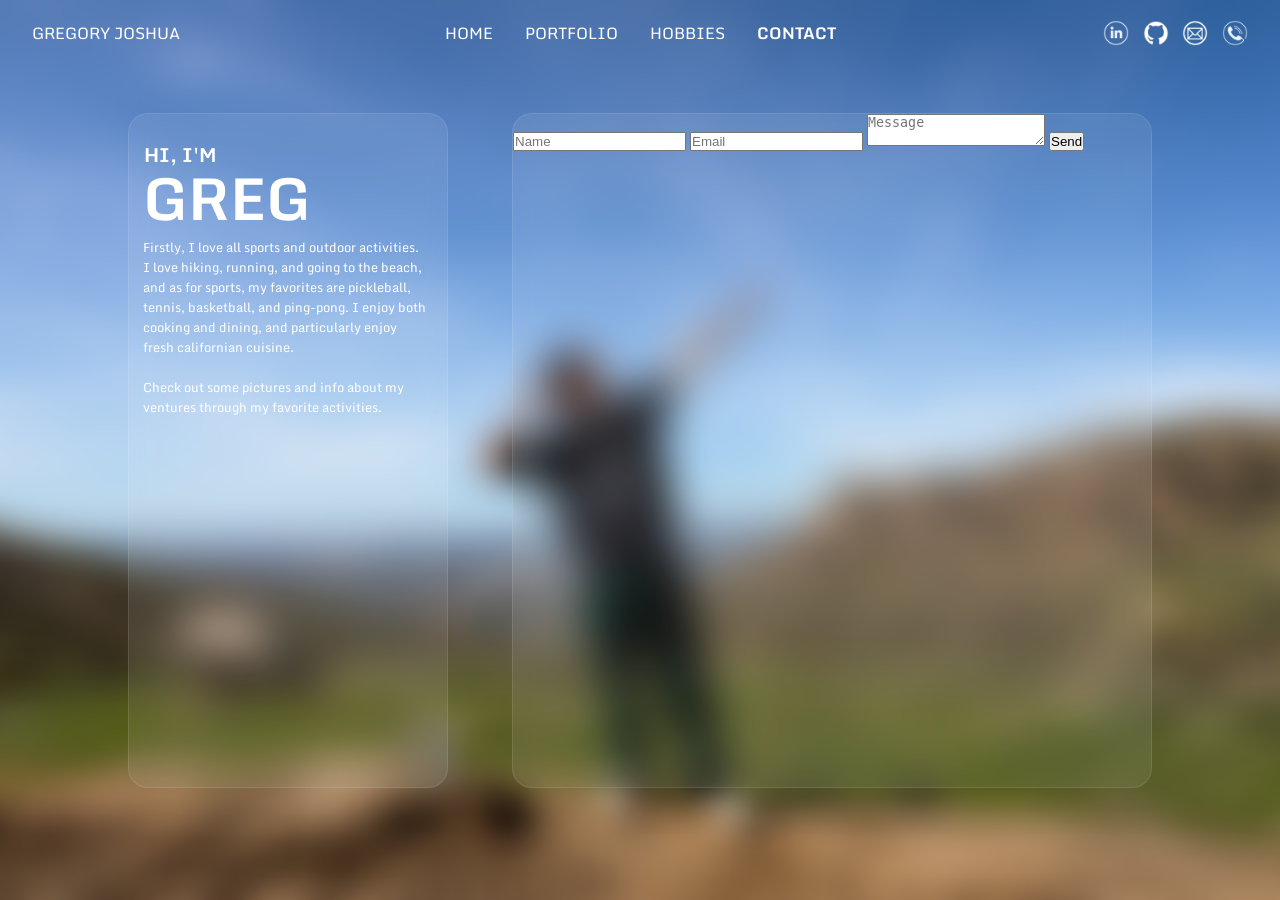
==== contact.html @ 61f7215c "page cards scaffolding" ====
<!DOCTYPE html>
<html lang="en">
<head>
  <meta charset="UTF-8">
  <meta name="viewport" content="width=device-width, initial-scale=1.0">
  <title>Contact — Gregory Joshua</title>
  <link rel="stylesheet" href="css/styles.css">
  <link rel="preconnect" href="https://fonts.googleapis.com">
  <link rel="preconnect" href="https://fonts.gstatic.com" crossorigin>
  <link href="https://fonts.googleapis.com/css2?family=Monda:wght@400..700&family=Unica+One&display=swap" rel="stylesheet">
</head>
<body class="contact-page">
  <nav>
    <a class="logo" href="index.html">Gregory Joshua</a>
    <ul class="links">
      <li><a href="index.html">Home</a></li>
      <li><a href="portfolio.html">Portfolio</a></li>
      <li><a href="hobbies.html">Hobbies</a></li>
      <li><a href="contact.html"><strong>Contact</strong></a></li>
    </ul>
    <div class="icons">
      <a href="https://linkedin.com/in/gregjoshua" target="_blank" rel="noopener noreferrer"><img src="assets/icons/linkedin.png" alt="LinkedIn"></a>
      <a href="https://github.com/0GregoryJ" target="_blank" rel="noopener noreferrer"><img src="assets/icons/github.png" alt="GitHub"></a>
      <a href="#"><img src="assets/icons/email.png" alt="Email"></a>
      <a href="#"><img src="assets/icons/phone.png" alt="Phone"></a>
    </div>
  </nav>

  <div class="title-card" style="width: 25vw; height: 75vh;">
    <h3 style="font-size: 1.5vw; padding-left: 0.95rem;">Hi, I'm</h3>
    <h1 style="font-size: 4.5vw; line-height: 4.5vw; padding-left: 0.85rem;">GREG</h1>
    <p style="font-size: 1vw; padding-left: 0.85rem;">Firstly, I love all sports and outdoor activities. I love hiking, running, and going to the beach, and as for sports, my favorites are pickleball, tennis, basketball, and ping-pong. I enjoy both cooking and dining, and particularly enjoy fresh californian cuisine. <br><br> Check out some pictures and info about my ventures through my favorite activities.</p>

    </div>
    <div class="main-card" style="height: 75vh; margin-right: 5vw;">
        <form name="contact" method="POST" data-netlify="true">
            <input type="text" name="name" placeholder="Name" required>
        
            <input type="email" name="email" placeholder="Email" required>
        
            <textarea name="message" placeholder="Message" required></textarea>
        
            <button type="submit">Send</button>
        </form>
    </div>
</body>
</html>
---- css/styles.css ----
/* Set up */
* {
  margin: 0;
  padding: 0;
  box-sizing: border-box;
}

html,
body {
  height: 100%;
  display: flex;
  overflow-y: hidden;
  align-items: center;
}

.home-page {
  min-height: 100vh;
  font-family: "Monda", sans-serif;
  color: #fff;
  background: url("../images/hero.png") center / cover no-repeat;
}

.portfolio-page, .hobbies-page, .contact-page {
  min-height: 100vh;
  font-family: "Monda", sans-serif;
  color: #fff;
  background: url("../images/hero-blur.png") center / cover no-repeat;
}

/* Navigation bar */
nav {
  position: fixed;
  top: 0;
  left: 0;
  right: 0;
  display: grid;
  grid-template-columns: 1fr auto 1fr;
  align-items: center;
  padding: 1.25rem 2rem;
  background: transparent;
  font-family: inherit;
  text-transform: uppercase;
}

.logo {
  justify-self: start;
  text-decoration: none;
  color: inherit;
}

.links {
  display: flex;
  gap: 2rem;
  list-style: none;
}

.links a {
  text-decoration: none;
  color: inherit;
}

.icons {
  justify-self: end;
  display: flex;
  gap: 0.85rem;
  align-items: center;
}

.icons img {
  display: block;
  width: 26px;
  height: 26px;
}



/* Title card */
.title-card {
  width: 20vw;
  height: 65vh;
  margin-left: 10vw;

  background: rgba(255, 255, 255, 0.075);
  backdrop-filter: blur(12px);
  -webkit-backdrop-filter: blur(12px);

  border: 1px solid rgba(255, 255, 255, 0.1);
  border-radius: 20px;
  font-family: inherit;
}

.title-card * {
  padding-left: 1.2rem;
  padding-right: 1.2rem;
}

.title-card h3 {
  padding-top: 2vw;
  text-transform: uppercase;
}

.title-card h1 {
  font-size: 6vw;
  padding-top: 0;
  padding-bottom: 0;
  padding-left: 0.5rem;
  text-transform: uppercase;
  line-height: 6vw;
}

.title-card p {
  font-size: 1.4vw;
  padding-top: 0.6rem;
}

.title-card button {
  background-color: transparent;
  border: #fff 1px solid;
  border-radius: 2vw;
  padding-top: 1vw;
  padding-bottom: 1vw;
  padding-left: 2vw;
  padding-right: 2vw;
  font-family: inherit;
  margin-left: 0.85rem;
  margin-top: 0.85rem;
  transition: background-color 0.3s ease, color 0.3s ease;
}

.title-card button a {
  color: #fff;
  text-decoration: none;
}

.title-card button:hover {
  background-color: #fff;
}

.title-card button:hover a {
  color: #000;
}

/* Main card */
.main-card {
  width: 50vw;
  height: 65vh;
  margin-left: 5vw;  

  background: rgba(255, 255, 255, 0.075);
  backdrop-filter: blur(12px);
  -webkit-backdrop-filter: blur(12px);

  border: 1px solid rgba(255, 255, 255, 0.1);
  border-radius: 20px;
  font-family: inherit;
}

/* Phone CSS */
@media (max-width: 850px) {
  nav, .title-card, .main-card {
    display: none;
  }
}
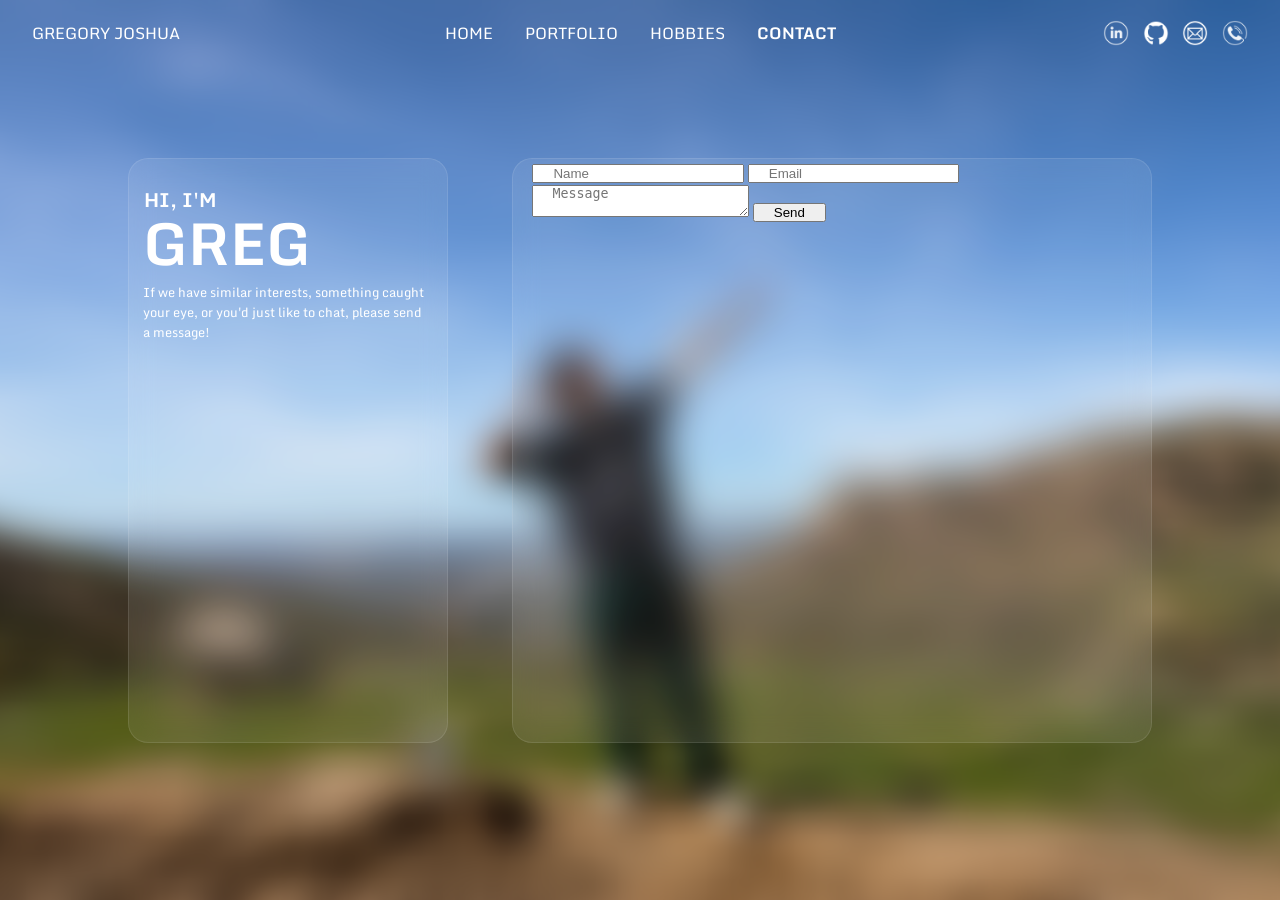
==== commit b173d94b: "portfolio content" ====
--- a/contact.html
+++ b/contact.html
@@ -26,13 +26,13 @@
     </div>
   </nav>
 
-  <div class="title-card" style="width: 25vw; height: 75vh;">
+  <div class="title-card" style="width: 25vw; height: 65vh;">
     <h3 style="font-size: 1.5vw; padding-left: 0.95rem;">Hi, I'm</h3>
     <h1 style="font-size: 4.5vw; line-height: 4.5vw; padding-left: 0.85rem;">GREG</h1>
-    <p style="font-size: 1vw; padding-left: 0.85rem;">Firstly, I love all sports and outdoor activities. I love hiking, running, and going to the beach, and as for sports, my favorites are pickleball, tennis, basketball, and ping-pong. I enjoy both cooking and dining, and particularly enjoy fresh californian cuisine. <br><br> Check out some pictures and info about my ventures through my favorite activities.</p>
+    <p style="font-size: 1vw; padding-left: 0.85rem;">If we have similar interests, something caught your eye, or you'd just like to chat, please send a message!</p>
 
     </div>
-    <div class="main-card" style="height: 75vh; margin-right: 5vw;">
+    <div class="main-card" style="height: 65vh; margin-right: 5vw;">
         <form name="contact" method="POST" data-netlify="true">
             <input type="text" name="name" placeholder="Name" required>
         
--- a/css/styles.css
+++ b/css/styles.css
@@ -9,7 +9,7 @@
 body {
   height: 100%;
   display: flex;
-  overflow-y: hidden;
+  overflow: hidden;
   align-items: center;
 }
 
@@ -155,9 +155,99 @@
   font-family: inherit;
 }
 
+.main-card * {
+  padding-left: 1.2rem;
+  padding-right: 1.2rem;
+}
+
+.main-card h3 {
+  padding-top: 2vw;
+  font-size: 2vw;
+  text-transform: uppercase;
+}
+
+.main-card p {
+  font-size: 1vw;
+}
+
+/* Main card sub cards */
+.sub-card {
+  width: 92%;
+  height: 33%;
+  margin-left: 1.2rem;
+  margin-top: 0.85rem;
+  display: flex;
+  align-items: center;
+
+  background: rgba(255, 255, 255, 0.075);
+  backdrop-filter: blur(12px);
+  -webkit-backdrop-filter: blur(12px);
+
+  border: 1px solid rgba(255, 255, 255, 0.1);
+  border-radius: 20px;
+  font-family: inherit;
+  overflow-y: scroll;
+}
+
+.sub-card img {
+  width: 40%;
+  height: 90%;
+  padding: 0;
+  margin-top: 0;
+  border-radius: 1rem;
+}
+
+/* Sub card contents */
+.sub-card-content {
+  width: 60%;
+}
+
+.sub-card-content h2 {
+  font-size: 1.5vw;
+  padding-bottom: 2px;
+}
+
+.tools {
+  display: flex;
+  flex-wrap: wrap;
+  gap: 8px;
+  padding-bottom: 8px;
+}
+
+.tools span {
+  padding: 5px 10px;
+  border: 1px solid rgba(255, 255, 255, 0.6);
+  border-radius: 6px;
+  font-size: 0.75vw;
+}
+
+.sub-card-content p {
+  line-height: 1.5;
+  font-size: 0.75vw;
+  margin-bottom: 8px;
+}
+
+.sub-card-content a {
+  color: #fff;
+  text-decoration: none;
+  font-size: 0.75vw;
+}
+
 /* Phone CSS */
 @media (max-width: 850px) {
   nav, .title-card, .main-card {
     display: none;
   }
+}
+
+@media (max-width: 1200px) {
+  .tools {
+    display: none;
+  }
+}
+
+@media (max-height: 750px) {
+  .tools {
+    display: none;
+  }
 }
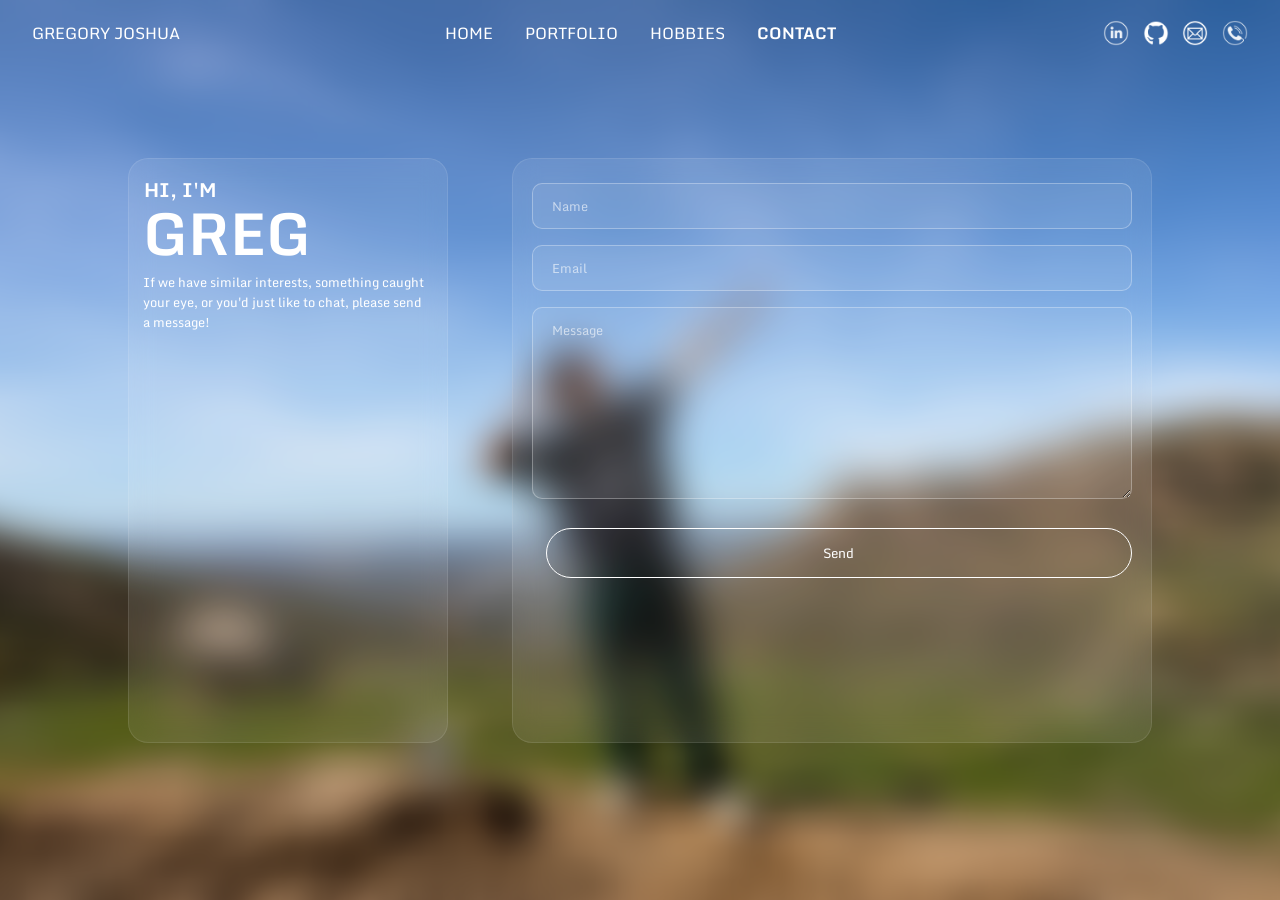
==== commit e4e113cb: "added mobile layout" ====
--- a/contact.html
+++ b/contact.html
@@ -10,37 +10,37 @@
   <link href="https://fonts.googleapis.com/css2?family=Monda:wght@400..700&family=Unica+One&display=swap" rel="stylesheet">
 </head>
 <body class="contact-page">
-  <nav>
-    <a class="logo" href="index.html">Gregory Joshua</a>
-    <ul class="links">
-      <li><a href="index.html">Home</a></li>
-      <li><a href="portfolio.html">Portfolio</a></li>
-      <li><a href="hobbies.html">Hobbies</a></li>
-      <li><a href="contact.html"><strong>Contact</strong></a></li>
-    </ul>
-    <div class="icons">
-      <a href="https://linkedin.com/in/gregjoshua" target="_blank" rel="noopener noreferrer"><img src="assets/icons/linkedin.png" alt="LinkedIn"></a>
-      <a href="https://github.com/0GregoryJ" target="_blank" rel="noopener noreferrer"><img src="assets/icons/github.png" alt="GitHub"></a>
-      <a href="#"><img src="assets/icons/email.png" alt="Email"></a>
-      <a href="#"><img src="assets/icons/phone.png" alt="Phone"></a>
-    </div>
-  </nav>
+    <nav>
+        <a class="logo" href="index.html">Gregory Joshua</a>
 
-  <div class="title-card" style="width: 25vw; height: 65vh;">
-    <h3 style="font-size: 1.5vw; padding-left: 0.95rem;">Hi, I'm</h3>
-    <h1 style="font-size: 4.5vw; line-height: 4.5vw; padding-left: 0.85rem;">GREG</h1>
-    <p style="font-size: 1vw; padding-left: 0.85rem;">If we have similar interests, something caught your eye, or you'd just like to chat, please send a message!</p>
+        <input type="checkbox" id="nav-toggle" class="nav-toggle">
+        <label for="nav-toggle" class="hamburger" aria-label="Toggle menu">☰</label>
 
+        <ul class="links">
+            <li><a href="index.html">Home</a></li>
+            <li><a href="portfolio.html">Portfolio</a></li>
+            <li><a href="hobbies.html">Hobbies</a></li>
+            <li><a href="contact.html"><strong>Contact</strong></a></li>
+        </ul>
+        <div class="icons">
+            <a href="https://linkedin.com/in/gregjoshua" target="_blank" rel="noopener noreferrer"><img src="assets/icons/linkedin.png" alt="LinkedIn"></a>
+            <a href="https://github.com/0GregoryJ" target="_blank" rel="noopener noreferrer"><img src="assets/icons/github.png" alt="GitHub"></a>
+            <a href="#"><img src="assets/icons/email.png" alt="Email"></a>
+            <a href="#"><img src="assets/icons/phone.png" alt="Phone"></a>
+        </div>
+    </nav>
+
+    <div class="title-card" style="width: 25vw; height: 65vh;">
+        <h3 style="font-size: 1.5vw; padding-left: 0.95rem;">Hi, I'm</h3>
+        <h1 style="font-size: 4.5vw; line-height: 4.5vw; padding-left: 0.85rem;">GREG</h1>
+        <p style="font-size: 1vw; padding-left: 0.85rem; margin-bottom: 1vh;">If we have similar interests, something caught your eye, or you'd just like to chat, please send a message!</p>
     </div>
     <div class="main-card" style="height: 65vh; margin-right: 5vw;">
         <form name="contact" method="POST" data-netlify="true">
             <input type="text" name="name" placeholder="Name" required>
-        
             <input type="email" name="email" placeholder="Email" required>
-        
             <textarea name="message" placeholder="Message" required></textarea>
-        
-            <button type="submit">Send</button>
+            <button type="submit" style="margin-bottom: 1vh;">Send</button>
         </form>
     </div>
 </body>
--- a/css/styles.css
+++ b/css/styles.css
@@ -42,6 +42,11 @@
   text-transform: uppercase;
 }
 
+.nav-toggle,
+.hamburger {
+  display: none;
+}
+
 .logo {
   justify-self: start;
   text-decoration: none;
@@ -71,8 +76,6 @@
   width: 26px;
   height: 26px;
 }
-
-
 
 /* Title card */
 .title-card {
@@ -95,7 +98,7 @@
 }
 
 .title-card h3 {
-  padding-top: 2vw;
+  padding-top: 1.75vh;
   text-transform: uppercase;
 }
 
@@ -124,6 +127,7 @@
   font-family: inherit;
   margin-left: 0.85rem;
   margin-top: 0.85rem;
+  margin-bottom: 1vh;
   transition: background-color 0.3s ease, color 0.3s ease;
 }
 
@@ -153,6 +157,7 @@
   border: 1px solid rgba(255, 255, 255, 0.1);
   border-radius: 20px;
   font-family: inherit;
+  overflow-y: scroll;
 }
 
 .main-card * {
@@ -161,13 +166,17 @@
 }
 
 .main-card h3 {
-  padding-top: 2vw;
+  padding-top: 1.5vh;
   font-size: 2vw;
   text-transform: uppercase;
 }
 
 .main-card p {
   font-size: 1vw;
+}
+
+.main-card img {
+  border-radius: 1rem;
 }
 
 /* Main card sub cards */
@@ -186,7 +195,7 @@
   border: 1px solid rgba(255, 255, 255, 0.1);
   border-radius: 20px;
   font-family: inherit;
-  overflow-y: scroll;
+  overflow-y: hidden;
 }
 
 .sub-card img {
@@ -198,10 +207,6 @@
 }
 
 /* Sub card contents */
-.sub-card-content {
-  width: 60%;
-}
-
 .sub-card-content h2 {
   font-size: 1.5vw;
   padding-bottom: 2px;
@@ -221,6 +226,10 @@
   font-size: 0.75vw;
 }
 
+.sub-card-content {
+  padding-right: 0;
+}
+
 .sub-card-content p {
   line-height: 1.5;
   font-size: 0.75vw;
@@ -233,10 +242,157 @@
   font-size: 0.75vw;
 }
 
+/* Contact form */
+form {
+  display: flex;
+  flex-direction: column;
+  gap: 1rem;
+  padding-top: 1.5rem;
+}
+
+form input,
+form textarea {
+  background: rgba(255, 255, 255, 0.075);
+  border: 1px solid rgba(255, 255, 255, 0.3);
+  border-radius: 10px;
+  color: #fff;
+  font-family: inherit;
+  font-size: 1vw;
+  padding: 0.75rem 1rem;
+}
+
+form textarea {
+  min-height: 12rem;
+  resize: vertical;
+}
+
+form input::placeholder,
+form textarea::placeholder {
+  color: rgba(255, 255, 255, 0.6);
+}
+
+form input:focus,
+form textarea:focus {
+  outline: none;
+  border-color: rgba(255, 255, 255, 0.6);
+}
+
+form button {
+  background-color: transparent;
+  border: #fff 1px solid;
+  border-radius: 2vw;
+  padding-top: 1vw;
+  padding-bottom: 1vw;
+  padding-left: 2vw;
+  padding-right: 2vw;
+  font-family: inherit;
+  margin-left: 0.85rem;
+  margin-top: 0.85rem;
+  transition: background-color 0.3s ease, color 0.3s ease;
+  color: #fff;
+}
+
+form button:hover {
+  background-color: #fff;
+  color: #000;
+}
+
 /* Phone CSS */
 @media (max-width: 850px) {
-  nav, .title-card, .main-card {
-    display: none;
+  nav {
+    display: flex;
+    justify-content: space-between;
+    align-items: center;
+    padding: 1rem 1.25rem;
+  }
+  .hamburger {
+    display: block;
+    font-size: 1.75rem;
+    cursor: pointer;
+    z-index: 1001;
+  }
+  .nav-toggle {
+    display: none;
+  }
+  nav .links {
+    display: none;
+    position: fixed;
+    inset: 0;
+    padding-top: 5rem;
+    flex-direction: column;
+    align-items: center;
+    gap: 2rem;
+    background: rgba(0, 0, 0, 0.85);
+    backdrop-filter: blur(12px);
+    z-index: 1000;
+  }
+
+  nav .icons {
+    display: none;
+  }
+
+  .nav-toggle:checked ~ .links {
+    display: flex;
+  }
+
+  .nav-toggle:checked ~ .icons {
+    display: flex;
+    flex-direction: row;
+    align-items: center;
+    gap: 1.25rem;
+    background: transparent;
+    backdrop-filter: none;
+    z-index: 1001;
+    padding-top: 0;
+    position: fixed;
+    left: 50%;
+    transform: translateX(-50%);
+    top: calc(20vh + 10rem);
+  }
+
+  .links {
+    flex-direction: column;
+    align-items: center;
+    gap: 1.5rem;
+  }
+  /* Restyle cards for mobile instead of hiding them */
+  html, body {
+    flex-direction: column;
+    overflow-y: auto;
+    align-items: stretch;
+  }
+  .title-card,
+  .main-card {
+    display: block;
+    width: 90vw !important;
+    height: auto !important;
+    margin: 5rem auto 1.5rem;
+    text-align: center;
+  }
+
+  .main-card {
+    margin-left: auto;
+    margin-right: auto;
+    margin-top: 0
+  }
+
+  body:has(.nav-toggle:checked) .title-card,
+  body:has(.nav-toggle:checked) .main-card {
+    display: none;
+  }
+
+  .title-card p {
+    font-size: 2vw !important;
+  }
+
+  .title-card h1 {
+    font-size: 12vw !important;
+    line-height: 13vw !important;
+  }
+
+  form input,
+  form textarea {
+    font-size: 3vw;
   }
 }
 
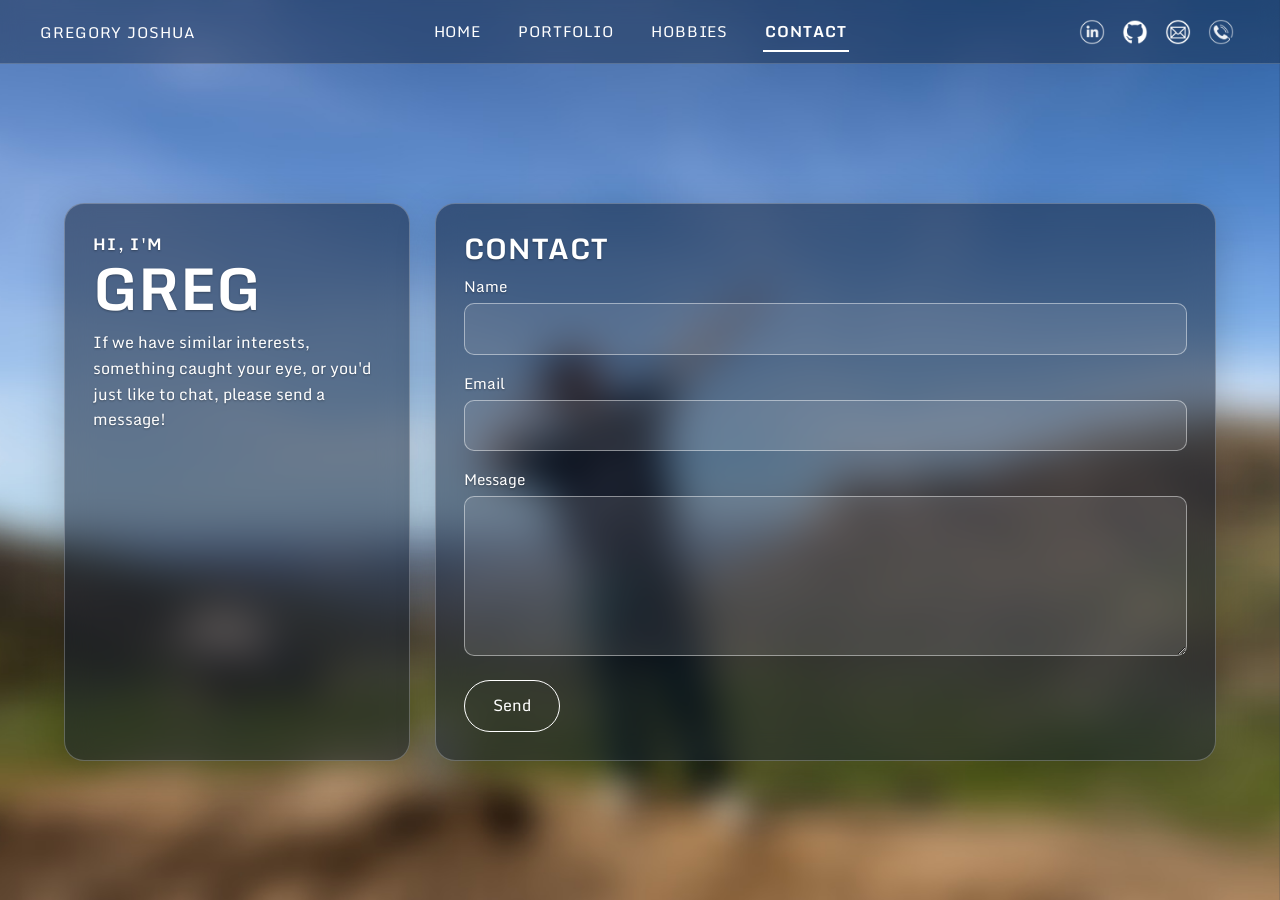
==== commit 930e25b7: "Updated UI design and added greenhouse project." ====
--- a/contact.html
+++ b/contact.html
@@ -4,44 +4,70 @@
   <meta charset="UTF-8">
   <meta name="viewport" content="width=device-width, initial-scale=1.0">
   <title>Contact — Gregory Joshua</title>
+  <meta name="description" content="Send a message to Gregory Joshua.">
   <link rel="stylesheet" href="css/styles.css">
   <link rel="preconnect" href="https://fonts.googleapis.com">
   <link rel="preconnect" href="https://fonts.gstatic.com" crossorigin>
-  <link href="https://fonts.googleapis.com/css2?family=Monda:wght@400..700&family=Unica+One&display=swap" rel="stylesheet">
+  <link href="https://fonts.googleapis.com/css2?family=Monda:wght@400..700&display=swap" rel="stylesheet">
+
+  <!-- Google tag (gtag.js) -->
+  <script async src="https://www.googletagmanager.com/gtag/js?id=G-76E13KFPBY"></script>
+  <script>
+    window.dataLayer = window.dataLayer || [];
+    function gtag(){dataLayer.push(arguments);}
+    gtag('js', new Date());
+
+    gtag('config', 'G-76E13KFPBY');
+  </script>
 </head>
 <body class="contact-page">
-    <nav>
-        <a class="logo" href="index.html">Gregory Joshua</a>
+  <nav aria-label="Main">
+    <a class="logo" href="index.html">Gregory Joshua</a>
 
-        <input type="checkbox" id="nav-toggle" class="nav-toggle">
-        <label for="nav-toggle" class="hamburger" aria-label="Toggle menu">☰</label>
+    <input type="checkbox" id="nav-toggle" class="nav-toggle" aria-label="Toggle menu">
+    <label for="nav-toggle" class="hamburger" aria-hidden="true"></label>
 
-        <ul class="links">
-            <li><a href="index.html">Home</a></li>
-            <li><a href="portfolio.html">Portfolio</a></li>
-            <li><a href="hobbies.html">Hobbies</a></li>
-            <li><a href="contact.html"><strong>Contact</strong></a></li>
-        </ul>
-        <div class="icons">
-            <a href="https://linkedin.com/in/gregjoshua" target="_blank" rel="noopener noreferrer"><img src="assets/icons/linkedin.png" alt="LinkedIn"></a>
-            <a href="https://github.com/0GregoryJ" target="_blank" rel="noopener noreferrer"><img src="assets/icons/github.png" alt="GitHub"></a>
-            <a href="#"><img src="assets/icons/email.png" alt="Email"></a>
-            <a href="#"><img src="assets/icons/phone.png" alt="Phone"></a>
+    <div class="nav-menu">
+      <ul class="links">
+        <li><a href="index.html">Home</a></li>
+        <li><a href="portfolio.html">Portfolio</a></li>
+        <li><a href="hobbies.html">Hobbies</a></li>
+        <li><a href="contact.html" aria-current="page">Contact</a></li>
+      </ul>
+      <div class="icons">
+        <a href="https://linkedin.com/in/gregjoshua" target="_blank" rel="noopener noreferrer"><img src="assets/icons/linkedin.png" alt="LinkedIn" width="26" height="26"></a>
+        <a href="https://github.com/0GregoryJ" target="_blank" rel="noopener noreferrer"><img src="assets/icons/github.png" alt="GitHub" width="26" height="26"></a>
+        <a href="mailto:gregjoshua11@gmail.com" title="gregjoshua11@gmail.com"><img src="assets/icons/email.png" alt="Email" width="26" height="26"></a>
+        <a href="tel:650-924-8937" title="(650) 924-8937"><img src="assets/icons/phone.png" alt="Phone" width="26" height="26"></a>
+      </div>
+    </div>
+  </nav>
+
+  <main>
+    <section class="title-card">
+      <p class="eyebrow">Hi, I'm</p>
+      <h1>Greg</h1>
+      <p>If we have similar interests, something caught your eye, or you'd just like to chat, please send a message!</p>
+    </section>
+
+    <section class="main-card">
+      <h2>Contact</h2>
+      <form name="contact" method="POST" data-netlify="true">
+        <div>
+          <label for="name">Name</label>
+          <input type="text" id="name" name="name" autocomplete="name" required>
         </div>
-    </nav>
-
-    <div class="title-card" style="width: 25vw; height: 65vh;">
-        <h3 style="font-size: 1.5vw; padding-left: 0.95rem;">Hi, I'm</h3>
-        <h1 style="font-size: 4.5vw; line-height: 4.5vw; padding-left: 0.85rem;">GREG</h1>
-        <p style="font-size: 1vw; padding-left: 0.85rem; margin-bottom: 1vh;">If we have similar interests, something caught your eye, or you'd just like to chat, please send a message!</p>
-    </div>
-    <div class="main-card" style="height: 65vh; margin-right: 5vw;">
-        <form name="contact" method="POST" data-netlify="true">
-            <input type="text" name="name" placeholder="Name" required>
-            <input type="email" name="email" placeholder="Email" required>
-            <textarea name="message" placeholder="Message" required></textarea>
-            <button type="submit" style="margin-bottom: 1vh;">Send</button>
-        </form>
-    </div>
+        <div>
+          <label for="email">Email</label>
+          <input type="email" id="email" name="email" autocomplete="email" required>
+        </div>
+        <div>
+          <label for="message">Message</label>
+          <textarea id="message" name="message" required></textarea>
+        </div>
+        <button class="button" type="submit">Send</button>
+      </form>
+    </section>
+  </main>
 </body>
 </html>
--- a/css/styles.css
+++ b/css/styles.css
@@ -1,409 +1,610 @@
-/* Set up */
-* {
+/* ==========================================================================
+   gregoryjoshua.com
+
+   1. Setup          5. Project cards
+   2. Navigation     6. Hobbies gallery
+   3. Cards          7. Contact form
+   4. Title card     8. Phones and small tablets
+   ========================================================================== */
+
+
+/* 1. Setup
+   -------------------------------------------------------------------------- */
+:root {
+  /* Dark, blue-tinted glass keeps white text readable even over the bright sky */
+  --glass: rgba(10, 22, 42, 0.5);
+  --glass-border: rgba(255, 255, 255, 0.25);
+  --tile: rgba(255, 255, 255, 0.1);
+  --tile-border: rgba(255, 255, 255, 0.18);
+  --radius: 20px;
+  --nav-height: 4rem;
+}
+
+*,
+*::before,
+*::after {
   margin: 0;
   padding: 0;
   box-sizing: border-box;
 }
 
-html,
+html {
+  background-color: #1d3557; /* only visible for a moment while the photo loads */
+}
+
 body {
-  height: 100%;
+  min-height: 100vh;
+  min-height: 100dvh; /* "dynamic" height: matches what's visible on iPhone Safari */
   display: flex;
-  overflow: hidden;
-  align-items: center;
+  flex-direction: column;
+  padding-top: var(--nav-height); /* room for the fixed nav */
+  font-family: "Monda", sans-serif;
+  font-size: 1rem;
+  line-height: 1.6;
+  color: #fff;
+  --bg: url("../images/hero-blur.jpg");
 }
 
 .home-page {
-  min-height: 100vh;
-  font-family: "Monda", sans-serif;
-  color: #fff;
-  background: url("../images/hero.png") center / cover no-repeat;
-}
-
-.portfolio-page, .hobbies-page, .contact-page {
-  min-height: 100vh;
-  font-family: "Monda", sans-serif;
-  color: #fff;
-  background: url("../images/hero-blur.png") center / cover no-repeat;
-}
-
-/* Navigation bar */
+  --bg: url("../images/hero.jpg");
+}
+
+/* Background photo, pinned to the screen. It never scrolls, never leaves a gap,
+   and (unlike background-attachment: fixed) it also works on iPhones. */
+body::before {
+  content: "";
+  position: fixed;
+  inset: 0;
+  z-index: -1;
+  background: var(--bg) center / cover no-repeat;
+}
+
+img {
+  display: block;
+  max-width: 100%;
+  height: auto;
+}
+
+ul {
+  list-style: none;
+}
+
+h1,
+h2,
+h3 {
+  text-wrap: balance;
+}
+
+/* Visible keyboard focus (never remove outlines without replacing them) */
+:focus-visible {
+  outline: 2px solid #fff;
+  outline-offset: 3px;
+}
+
+
+/* 2. Navigation
+   -------------------------------------------------------------------------- */
 nav {
   position: fixed;
-  top: 0;
-  left: 0;
-  right: 0;
+  inset: 0 0 auto 0;
+  z-index: 100;
+  height: var(--nav-height);
   display: grid;
   grid-template-columns: 1fr auto 1fr;
   align-items: center;
-  padding: 1.25rem 2rem;
-  background: transparent;
-  font-family: inherit;
+  padding-inline: clamp(1rem, 4vw, 2.5rem);
+  font-size: 0.95rem;
+  letter-spacing: 0.06em;
   text-transform: uppercase;
 }
 
-.nav-toggle,
-.hamburger {
-  display: none;
+/* Frosted strip behind the nav so the text is readable over any part of the photo.
+   It's a pseudo-element on purpose: a blur on <nav> itself would break the
+   full-screen mobile menu. */
+nav::before {
+  content: "";
+  position: absolute;
+  inset: 0;
+  z-index: -1;
+  background: rgba(10, 22, 42, 0.35);
+  backdrop-filter: blur(10px);
+  -webkit-backdrop-filter: blur(10px);
+  border-bottom: 1px solid var(--tile-border);
 }
 
 .logo {
   justify-self: start;
+  color: inherit;
   text-decoration: none;
-  color: inherit;
+}
+
+/* On desktop the wrapper disappears and links/icons sit directly in the nav grid */
+.nav-menu {
+  display: contents;
 }
 
 .links {
   display: flex;
-  gap: 2rem;
-  list-style: none;
+  gap: clamp(1rem, 2.5vw, 2rem);
 }
 
 .links a {
+  display: inline-block;
+  padding: 0.4rem 0.15rem;
+  color: inherit;
   text-decoration: none;
-  color: inherit;
+  border-bottom: 2px solid transparent;
+}
+
+.links a:hover,
+.links a[aria-current="page"] {
+  border-bottom-color: #fff;
+}
+
+.links a[aria-current="page"] {
+  font-weight: 700;
 }
 
 .icons {
   justify-self: end;
   display: flex;
-  gap: 0.85rem;
   align-items: center;
+  gap: 0.25rem;
+}
+
+.icons a {
+  display: flex;
+  padding: 0.4rem;
+  border-radius: 50%;
+  transition: background-color 0.2s ease;
+}
+
+.icons a:hover {
+  background-color: rgba(255, 255, 255, 0.18);
 }
 
 .icons img {
-  display: block;
   width: 26px;
   height: 26px;
 }
 
-/* Title card */
+/* Mobile menu controls (shown in section 8). The checkbox is invisible but
+   still reachable with the keyboard. */
+.nav-toggle {
+  position: absolute;
+  width: 1px;
+  height: 1px;
+  opacity: 0;
+}
+
+.hamburger {
+  display: none;
+}
+
+
+/* 3. Cards
+   -------------------------------------------------------------------------- */
+main {
+  display: flex;
+  justify-content: center;
+  align-items: stretch; /* both cards are always the same height */
+  gap: clamp(1rem, 2vw, 2rem);
+  width: 100%;
+  max-width: 100rem;
+  max-height: calc(100vh - var(--nav-height) - 3rem);
+  max-height: calc(100dvh - var(--nav-height) - 3rem);
+  margin: auto; /* centers the cards in the space below the nav */
+  padding-inline: clamp(1rem, 5vw, 5rem);
+}
+
+/* Home page: just the one card, on the left so the photo shows on the right */
+.home-page main {
+  justify-content: flex-start;
+  padding-left: clamp(1rem, 10vw, 12rem);
+}
+
+.title-card,
+.main-card {
+  min-height: 0;
+  padding: clamp(1.25rem, 2.2vw, 2rem);
+  overflow-y: auto; /* long content scrolls inside the card */
+  scrollbar-width: thin;
+  scrollbar-color: rgba(255, 255, 255, 0.5) transparent;
+  background: var(--glass);
+  backdrop-filter: blur(14px);
+  -webkit-backdrop-filter: blur(14px);
+  border: 1px solid var(--glass-border);
+  border-radius: var(--radius);
+  box-shadow: 0 10px 40px rgba(0, 0, 0, 0.2);
+  text-shadow: 0 1px 2px rgba(0, 0, 0, 0.3);
+}
+
 .title-card {
-  width: 20vw;
-  height: 65vh;
-  margin-left: 10vw;
-
-  background: rgba(255, 255, 255, 0.075);
-  backdrop-filter: blur(12px);
-  -webkit-backdrop-filter: blur(12px);
-
-  border: 1px solid rgba(255, 255, 255, 0.1);
-  border-radius: 20px;
-  font-family: inherit;
-}
-
-.title-card * {
-  padding-left: 1.2rem;
-  padding-right: 1.2rem;
-}
-
-.title-card h3 {
-  padding-top: 1.75vh;
+  flex: 0 0 clamp(17rem, 27vw, 25rem);
+}
+
+.main-card {
+  flex: 1 1 0;
+  min-width: 0;
+  max-width: 60rem;
+  container-type: inline-size; /* lets project cards react to the card's width (section 5) */
+}
+
+.main-card h2 {
+  font-size: clamp(1.5rem, 2.2vw, 2rem);
+  line-height: 1.2;
+  letter-spacing: 0.04em;
   text-transform: uppercase;
 }
 
-.title-card h1 {
-  font-size: 6vw;
-  padding-top: 0;
-  padding-bottom: 0;
-  padding-left: 0.5rem;
-  text-transform: uppercase;
-  line-height: 6vw;
-}
-
-.title-card p {
-  font-size: 1.4vw;
-  padding-top: 0.6rem;
-}
-
-.title-card button {
-  background-color: transparent;
-  border: #fff 1px solid;
-  border-radius: 2vw;
-  padding-top: 1vw;
-  padding-bottom: 1vw;
-  padding-left: 2vw;
-  padding-right: 2vw;
-  font-family: inherit;
-  margin-left: 0.85rem;
-  margin-top: 0.85rem;
-  margin-bottom: 1vh;
-  transition: background-color 0.3s ease, color 0.3s ease;
-}
-
-.title-card button a {
+.main-card h2 + p {
+  margin-top: 0.5rem;
+}
+
+/* Pill button, used for links ("Contact Me") and the form's Send button */
+.button {
+  display: inline-block;
+  padding: 0.75rem 1.75rem;
+  font: inherit;
   color: #fff;
   text-decoration: none;
-}
-
-.title-card button:hover {
+  text-shadow: none;
+  background-color: transparent;
+  border: 1px solid #fff;
+  border-radius: 999px;
+  cursor: pointer;
+  transition: background-color 0.25s ease, color 0.25s ease;
+}
+
+.button:hover,
+.button:focus-visible {
+  color: #0a162a;
   background-color: #fff;
 }
 
-.title-card button:hover a {
-  color: #000;
-}
-
-/* Main card */
-.main-card {
-  width: 50vw;
-  height: 65vh;
-  margin-left: 5vw;  
-
-  background: rgba(255, 255, 255, 0.075);
-  backdrop-filter: blur(12px);
-  -webkit-backdrop-filter: blur(12px);
-
-  border: 1px solid rgba(255, 255, 255, 0.1);
-  border-radius: 20px;
-  font-family: inherit;
-  overflow-y: scroll;
-}
-
-.main-card * {
-  padding-left: 1.2rem;
-  padding-right: 1.2rem;
-}
-
-.main-card h3 {
-  padding-top: 1.5vh;
-  font-size: 2vw;
+
+/* 4. Title card
+   -------------------------------------------------------------------------- */
+.title-card > * + * {
+  margin-top: 0.75rem;
+}
+
+.eyebrow {
+  font-weight: 700;
+  letter-spacing: 0.08em;
   text-transform: uppercase;
 }
 
-.main-card p {
-  font-size: 1vw;
-}
-
-.main-card img {
-  border-radius: 1rem;
-}
-
-/* Main card sub cards */
-.sub-card {
-  width: 92%;
-  height: 33%;
-  margin-left: 1.2rem;
-  margin-top: 0.85rem;
-  display: flex;
-  align-items: center;
-
-  background: rgba(255, 255, 255, 0.075);
-  backdrop-filter: blur(12px);
-  -webkit-backdrop-filter: blur(12px);
-
-  border: 1px solid rgba(255, 255, 255, 0.1);
-  border-radius: 20px;
-  font-family: inherit;
-  overflow-y: hidden;
-}
-
-.sub-card img {
-  width: 40%;
-  height: 90%;
-  padding: 0;
+.title-card h1 {
+  font-size: clamp(2.75rem, 4.5vw, 4rem);
+  line-height: 1.05;
+  text-transform: uppercase;
+}
+
+.home-page .title-card h1 {
+  font-size: clamp(3.5rem, 7vw, 6rem);
+}
+
+.title-card .eyebrow + h1 {
   margin-top: 0;
-  border-radius: 1rem;
-}
-
-/* Sub card contents */
-.sub-card-content h2 {
-  font-size: 1.5vw;
-  padding-bottom: 2px;
+}
+
+.title-card .roles {
+  margin-top: 0.25rem;
+  font-weight: 700;
+  text-wrap: balance;
+}
+
+.title-card .roles + .roles {
+  margin-top: 0;
+}
+
+/* Keep each phrase together, so lines only ever break after the "|" */
+.roles span {
+  white-space: nowrap;
+}
+
+.title-card hr {
+  margin-block: 1rem;
+  border: 0;
+  border-top: 1px solid rgba(255, 255, 255, 0.5);
+}
+
+.title-card .button {
+  margin-top: 1.25rem;
+}
+
+
+/* 5. Project cards (portfolio page)
+   -------------------------------------------------------------------------- */
+.projects {
+  display: grid;
+  gap: 1rem;
+  margin-top: 1.25rem;
+}
+
+.project {
+  display: grid;
+  grid-template-columns: minmax(0, 5fr) minmax(0, 6fr); /* image | text */
+  align-items: start;
+  gap: 1.25rem;
+  padding: 1rem;
+  background: var(--tile);
+  border: 1px solid var(--tile-border);
+  border-radius: 16px;
+}
+
+.project > img {
+  width: 100%;
+  aspect-ratio: 2 / 1; /* matches the thumbnails, so nothing important gets cropped */
+  object-fit: cover;
+  background: #fff;
+  border-radius: 12px;
+}
+
+.project h3 {
+  font-size: 1.2rem;
+  line-height: 1.3;
+}
+
+/* Small "In progress" label next to a project title */
+.status {
+  display: inline-block;
+  margin-left: 0.4rem;
+  padding: 0.05rem 0.55rem;
+  font-size: 0.7rem;
+  font-weight: 400;
+  letter-spacing: 0.06em;
+  text-transform: uppercase;
+  vertical-align: middle;
+  border: 1px solid rgba(255, 255, 255, 0.6);
+  border-radius: 999px;
 }
 
 .tools {
   display: flex;
   flex-wrap: wrap;
-  gap: 8px;
-  padding-bottom: 8px;
-}
-
-.tools span {
-  padding: 5px 10px;
+  gap: 0.4rem;
+  margin-block: 0.6rem;
+}
+
+.tools li {
+  padding: 0.1rem 0.6rem;
+  font-size: 0.8rem;
   border: 1px solid rgba(255, 255, 255, 0.6);
   border-radius: 6px;
-  font-size: 0.75vw;
-}
-
-.sub-card-content {
-  padding-right: 0;
-}
-
-.sub-card-content p {
-  line-height: 1.5;
-  font-size: 0.75vw;
-  margin-bottom: 8px;
-}
-
-.sub-card-content a {
+}
+
+.project p {
+  font-size: 0.95rem;
+}
+
+.project-links {
+  display: flex;
+  flex-wrap: wrap;
+  gap: 0.25rem 1.25rem;
+  margin-top: 0.6rem;
+}
+
+.project-links a {
+  display: inline-flex;
+  align-items: center;
+  gap: 0.4rem;
+  padding-block: 0.3rem;
+  font-size: 0.95rem;
   color: #fff;
   text-decoration: none;
-  font-size: 0.75vw;
-}
-
-/* Contact form */
+  border-bottom: 1px solid transparent;
+}
+
+.project-links a:hover {
+  border-bottom-color: #fff;
+}
+
+.project-links img {
+  width: 1.15rem;
+  height: 1.15rem;
+}
+
+.more-soon {
+  margin-top: 1.25rem;
+  text-align: center;
+  font-style: italic;
+}
+
+/* When the card is narrow (phones, small windows), stack image above text */
+@container (max-width: 34rem) {
+  .project {
+    grid-template-columns: 1fr;
+  }
+}
+
+
+/* 6. Hobbies gallery
+   -------------------------------------------------------------------------- */
+.section-title {
+  margin-top: 1.5rem;
+  font-size: 1.25rem;
+  letter-spacing: 0.04em;
+  text-transform: uppercase;
+}
+
+.gallery {
+  display: grid;
+  grid-template-columns: repeat(2, 1fr);
+  gap: 0.75rem;
+  margin-top: 0.75rem;
+}
+
+.gallery img {
+  width: 100%;
+  object-fit: cover;
+  border-radius: 12px;
+}
+
+.gallery .tall {
+  aspect-ratio: 3 / 4;
+}
+
+.gallery .square {
+  aspect-ratio: 1;
+}
+
+.gallery .wide {
+  grid-column: 1 / -1;
+  aspect-ratio: 3 / 2;
+}
+
+
+/* 7. Contact form
+   -------------------------------------------------------------------------- */
 form {
-  display: flex;
-  flex-direction: column;
+  display: grid;
   gap: 1rem;
-  padding-top: 1.5rem;
+  margin-top: 0.5rem;
+}
+
+form label {
+  display: block;
+  margin-bottom: 0.3rem;
+  font-size: 0.95rem;
 }
 
 form input,
 form textarea {
-  background: rgba(255, 255, 255, 0.075);
-  border: 1px solid rgba(255, 255, 255, 0.3);
+  width: 100%;
+  padding: 0.75rem 1rem;
+  font: inherit; /* 1rem text also stops iPhones from zooming in on focus */
+  color: #fff;
+  text-shadow: none;
+  background: rgba(255, 255, 255, 0.1);
+  border: 1px solid rgba(255, 255, 255, 0.45);
   border-radius: 10px;
-  color: #fff;
-  font-family: inherit;
-  font-size: 1vw;
-  padding: 0.75rem 1rem;
 }
 
 form textarea {
-  min-height: 12rem;
+  min-height: 10rem;
   resize: vertical;
-}
-
-form input::placeholder,
-form textarea::placeholder {
-  color: rgba(255, 255, 255, 0.6);
 }
 
 form input:focus,
 form textarea:focus {
-  outline: none;
-  border-color: rgba(255, 255, 255, 0.6);
-}
-
-form button {
-  background-color: transparent;
-  border: #fff 1px solid;
-  border-radius: 2vw;
-  padding-top: 1vw;
-  padding-bottom: 1vw;
-  padding-left: 2vw;
-  padding-right: 2vw;
-  font-family: inherit;
-  margin-left: 0.85rem;
-  margin-top: 0.85rem;
-  transition: background-color 0.3s ease, color 0.3s ease;
-  color: #fff;
-}
-
-form button:hover {
-  background-color: #fff;
-  color: #000;
-}
-
-/* Phone CSS */
+  outline: 2px solid #fff;
+  outline-offset: 2px;
+  border-color: #fff;
+}
+
+form .button {
+  justify-self: start;
+}
+
+
+/* 8. Phones and small tablets
+   -------------------------------------------------------------------------- */
 @media (max-width: 850px) {
+
+  /* --- Nav: hamburger button + full-screen menu --- */
   nav {
     display: flex;
     justify-content: space-between;
-    align-items: center;
-    padding: 1rem 1.25rem;
-  }
+  }
+
+  .logo,
+  .hamburger {
+    position: relative;
+    z-index: 2; /* stay above the open menu so it can be closed */
+  }
+
   .hamburger {
     display: block;
+    padding: 0.25rem 0.5rem;
     font-size: 1.75rem;
+    line-height: 1;
+    letter-spacing: 0;
     cursor: pointer;
-    z-index: 1001;
-  }
-  .nav-toggle {
-    display: none;
-  }
-  nav .links {
+  }
+
+  .hamburger::before {
+    content: "\2630"; /* ☰ */
+  }
+
+  .nav-toggle:checked + .hamburger::before {
+    content: "\2715"; /* ✕ */
+  }
+
+  .nav-toggle:focus-visible + .hamburger {
+    outline: 2px solid #fff;
+    outline-offset: 2px;
+  }
+
+  .nav-menu {
     display: none;
     position: fixed;
     inset: 0;
-    padding-top: 5rem;
+    z-index: 1;
     flex-direction: column;
     align-items: center;
-    gap: 2rem;
-    background: rgba(0, 0, 0, 0.85);
+    justify-content: center;
+    gap: 2.5rem;
+    padding: var(--nav-height) 1rem 1rem;
+    background: rgba(8, 16, 32, 0.94);
     backdrop-filter: blur(12px);
-    z-index: 1000;
-  }
-
-  nav .icons {
-    display: none;
-  }
-
-  .nav-toggle:checked ~ .links {
+    -webkit-backdrop-filter: blur(12px);
+  }
+
+  .nav-toggle:checked ~ .nav-menu {
     display: flex;
   }
 
-  .nav-toggle:checked ~ .icons {
-    display: flex;
-    flex-direction: row;
-    align-items: center;
-    gap: 1.25rem;
-    background: transparent;
-    backdrop-filter: none;
-    z-index: 1001;
-    padding-top: 0;
-    position: fixed;
-    left: 50%;
-    transform: translateX(-50%);
-    top: calc(20vh + 10rem);
+  body:has(.nav-toggle:checked) {
+    overflow: hidden; /* don't scroll the page behind the open menu */
   }
 
   .links {
     flex-direction: column;
     align-items: center;
-    gap: 1.5rem;
-  }
-  /* Restyle cards for mobile instead of hiding them */
-  html, body {
+    gap: 1rem;
+    font-size: 1.4rem;
+  }
+
+  .icons {
+    gap: 0.75rem;
+  }
+
+  .icons a {
+    padding: 0.6rem; /* ~45px tap target */
+  }
+
+  /* --- Cards: stack and let the page scroll normally --- */
+  main {
     flex-direction: column;
-    overflow-y: auto;
-    align-items: stretch;
-  }
+    max-width: 40rem;
+    max-height: none;
+    margin: 0 auto;
+    padding: 1rem;
+  }
+
   .title-card,
   .main-card {
-    display: block;
-    width: 90vw !important;
-    height: auto !important;
-    margin: 5rem auto 1.5rem;
-    text-align: center;
-  }
-
-  .main-card {
-    margin-left: auto;
-    margin-right: auto;
-    margin-top: 0
-  }
-
-  body:has(.nav-toggle:checked) .title-card,
-  body:has(.nav-toggle:checked) .main-card {
-    display: none;
-  }
-
-  .title-card p {
-    font-size: 2vw !important;
-  }
-
-  .title-card h1 {
-    font-size: 12vw !important;
-    line-height: 13vw !important;
-  }
-
-  form input,
-  form textarea {
-    font-size: 3vw;
-  }
-}
-
-@media (max-width: 1200px) {
-  .tools {
-    display: none;
-  }
-}
-
-@media (max-height: 750px) {
-  .tools {
-    display: none;
-  }
-}+    flex: none;
+    max-width: none;
+    overflow: visible;
+  }
+
+  /* Home page: card sits low so the photo shows above it */
+  .home-page main {
+    margin-top: auto;
+    padding-left: 1rem;
+  }
+}
+
+@media (max-width: 480px) {
+  /* Photos get a full-width row each so they're big enough to enjoy */
+  .gallery {
+    grid-template-columns: 1fr;
+  }
+
+  .gallery .wide {
+    grid-column: auto;
+  }
+}
